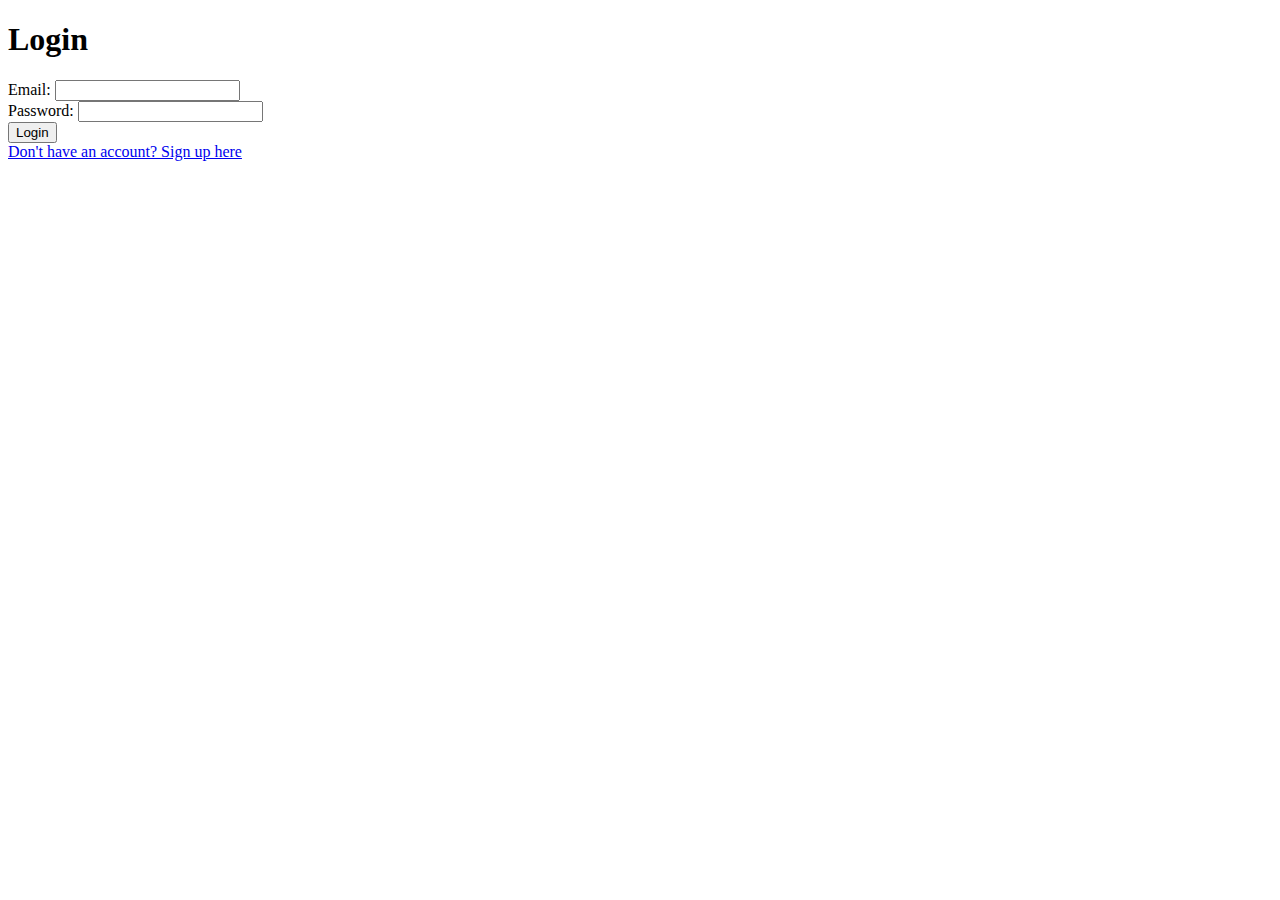
==== templates/login.html @ 41827e65 "Add files via upload" ====
<!-- login.html -->
<!DOCTYPE html>
<html lang="en">
<head>
    <meta charset="UTF-8">
    <meta name="viewport" content="width=device-width, initial-scale=1.0">
    <title>Login</title>
</head>
<body>
    <h1>Login</h1>
    <form method="post" action="/login">
        <label for="email">Email:</label>
        <input type="email" id="email" name="email" required><br>
        <label for="password">Password:</label>
        <input type="password" id="password" name="password" required><br>
        <button type="submit">Login</button>
    </form>
    <a href="/sign_up">Don't have an account? Sign up here</a>
</body>
</html>
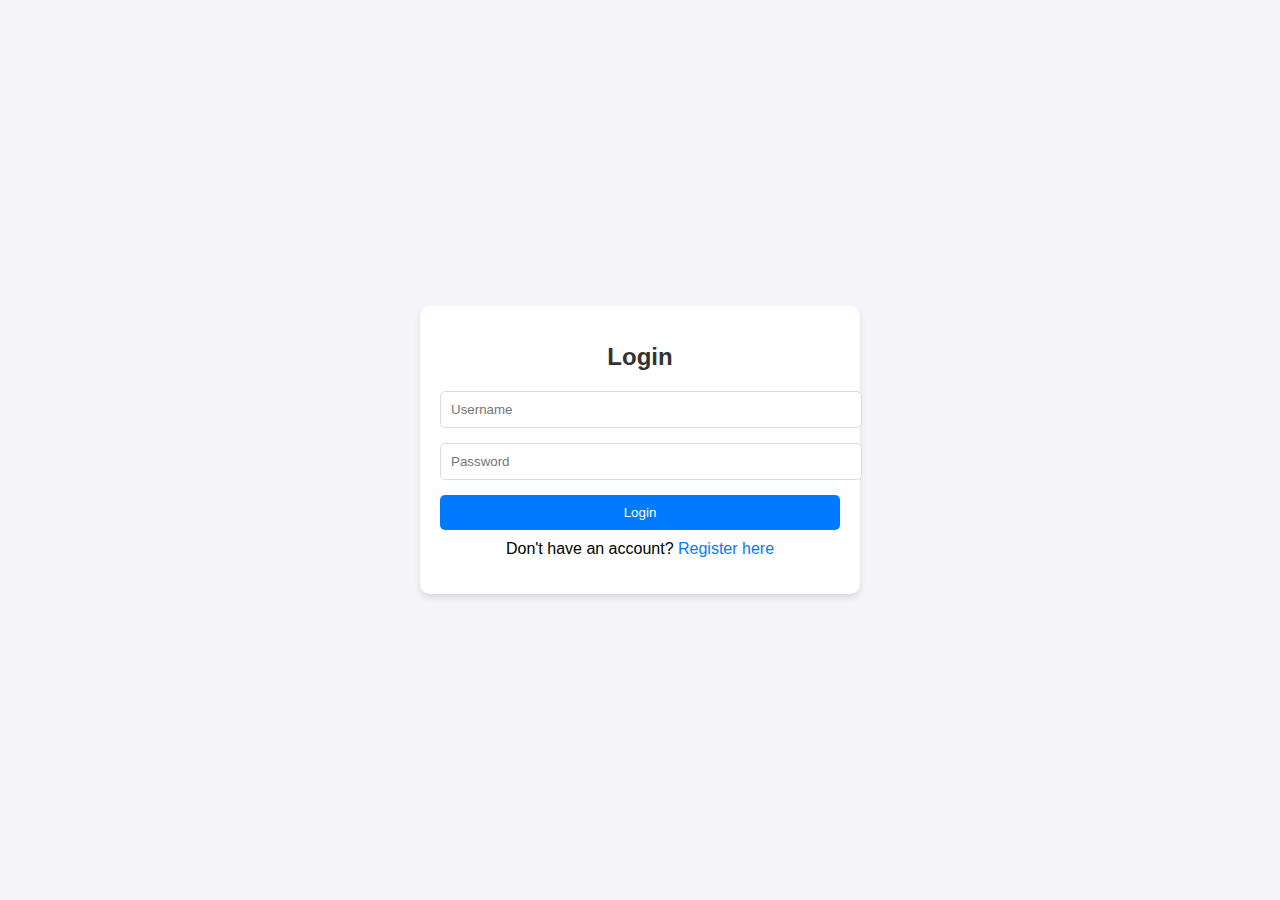
==== commit 81f40b6f: "Add files via upload" ====
--- a/templates/login.html
+++ b/templates/login.html
@@ -1,20 +1,72 @@
-<!-- login.html -->
-<!DOCTYPE html>
-<html lang="en">
-<head>
-    <meta charset="UTF-8">
-    <meta name="viewport" content="width=device-width, initial-scale=1.0">
-    <title>Login</title>
-</head>
-<body>
-    <h1>Login</h1>
-    <form method="post" action="/login">
-        <label for="email">Email:</label>
-        <input type="email" id="email" name="email" required><br>
-        <label for="password">Password:</label>
-        <input type="password" id="password" name="password" required><br>
-        <button type="submit">Login</button>
-    </form>
-    <a href="/sign_up">Don't have an account? Sign up here</a>
-</body>
-</html>+<!DOCTYPE html>
+<html lang="en">
+<head>
+    <meta charset="UTF-8">
+    <meta name="viewport" content="width=device-width, initial-scale=1.0">
+    <title>Login</title>
+    <style>
+        body {
+            font-family: Arial, sans-serif;
+            background-color: #f4f4f9;
+            margin: 0;
+            padding: 0;
+            display: flex;
+            justify-content: center;
+            align-items: center;
+            height: 100vh;
+        }
+        .form-container {
+            background: white;
+            padding: 20px;
+            border-radius: 10px;
+            box-shadow: 0 4px 6px rgba(0, 0, 0, 0.1);
+            width: 100%;
+            max-width: 400px;
+        }
+        .form-container h1 {
+            margin-bottom: 20px;
+            font-size: 24px;
+            color: #333;
+            text-align: center;
+        }
+        .form-container input {
+            width: 100%;
+            padding: 10px;
+            margin-bottom: 15px;
+            border: 1px solid #ddd;
+            border-radius: 5px;
+        }
+        .form-container button {
+            width: 100%;
+            padding: 10px;
+            background-color: #007bff;
+            color: white;
+            border: none;
+            border-radius: 5px;
+            cursor: pointer;
+        }
+        .form-container button:hover {
+            background-color: #0056b3;
+        }
+        .form-container p {
+            margin-top: 10px;
+            text-align: center;
+        }
+        .form-container p a {
+            color: #007bff;
+            text-decoration: none;
+        }
+    </style>
+</head>
+<body>
+    <div class="form-container">
+        <h1>Login</h1>
+        <form action="/login" method="POST">
+            <input type="text" name="username" placeholder="Username" required>
+            <input type="password" name="password" placeholder="Password" required>
+            <button type="submit">Login</button>
+        </form>
+        <p>Don't have an account? <a href="/register">Register here</a></p>
+    </div>
+</body>
+</html>
